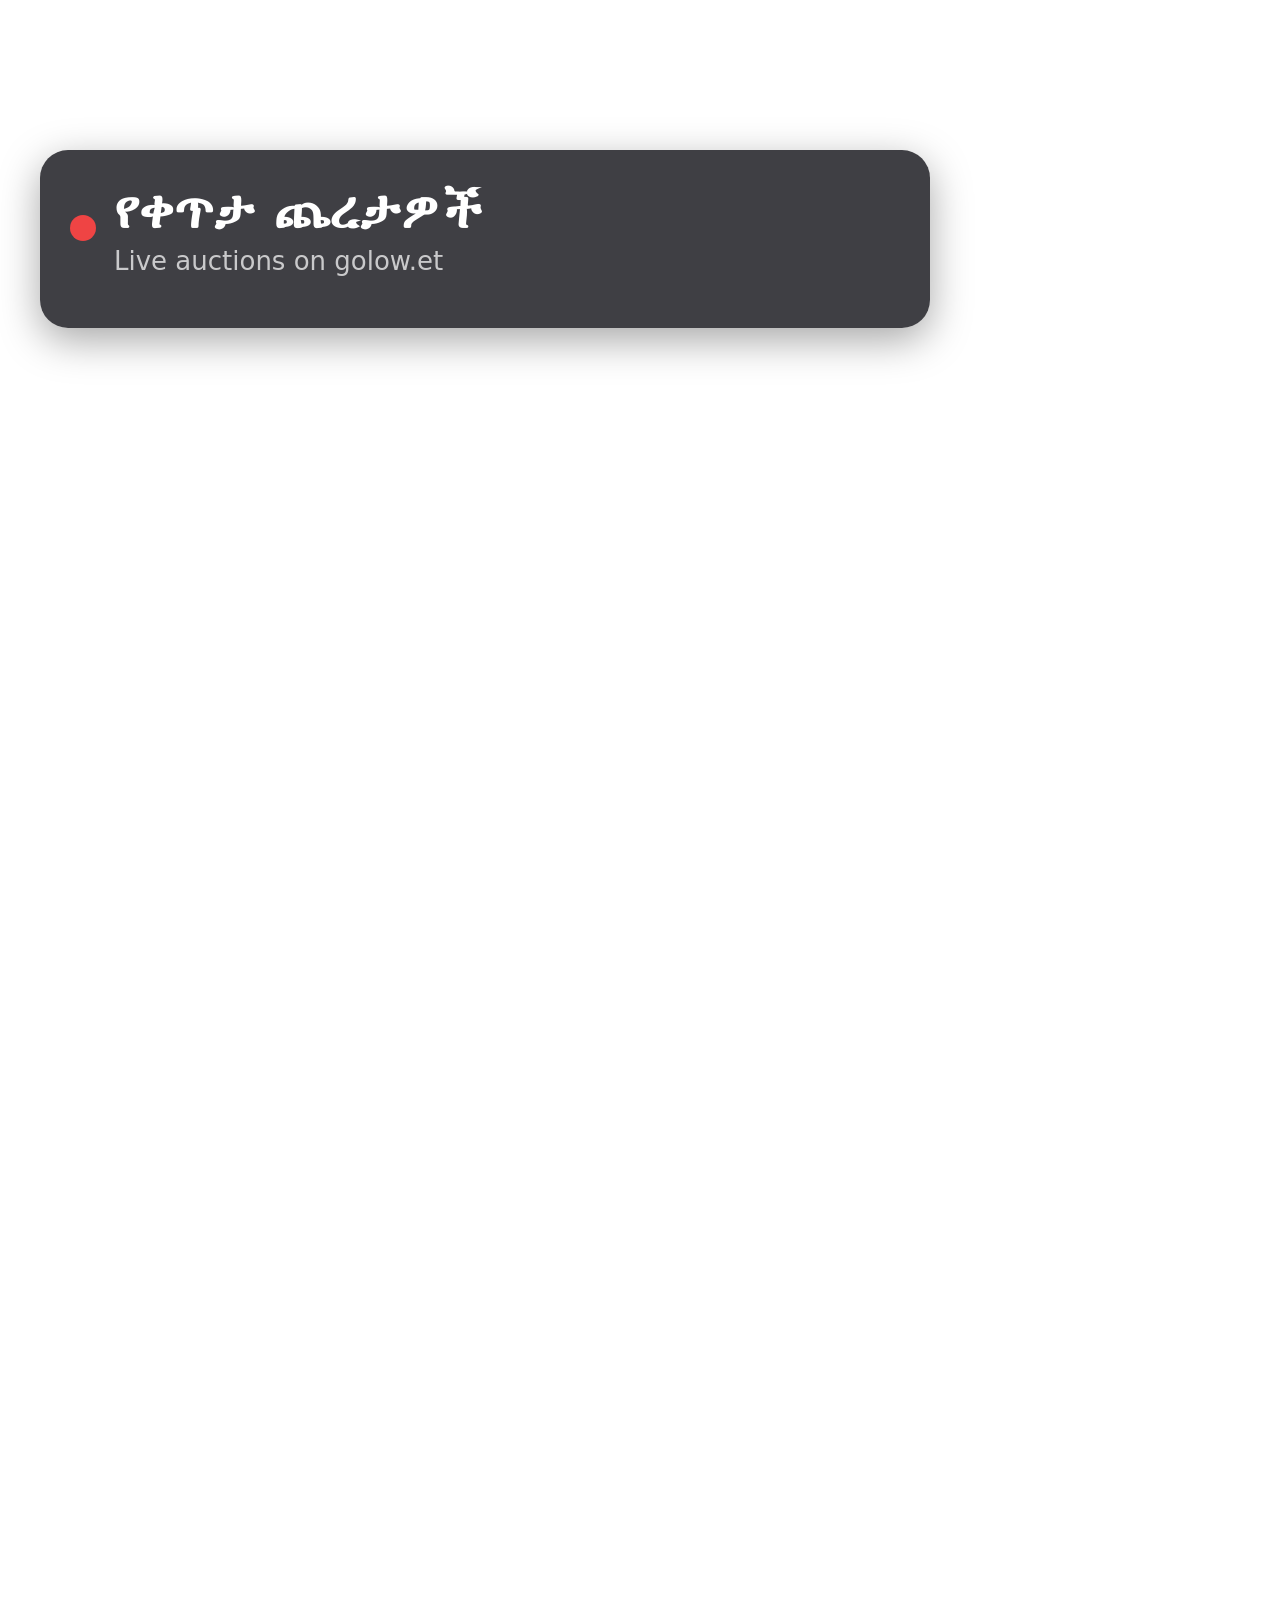
==== golow_telegram/studio/static/board.html @ 7a944973 "Add GOLOW Live Studio on its own subdomain with admin sign-in The OBS control panel and scenes (over" ====
<!doctype html>
<html lang="am">
<head>
<meta charset="utf-8">
<meta name="viewport" content="width=1080">
<title>GOLOW Live — Board</title>
<link rel="stylesheet" href="css/scene.css">
</head>
<body>
<div class="stage">
  <div class="board glass">
    <h1><span class="dot"></span><span id="head"></span></h1>
    <div class="rows" id="rows"></div>
  </div>
  <div class="status" id="status"></div>
</div>
<script src="config.js"></script>
<script src="js/strings.js"></script>
<script src="js/bus.js"></script>
<script src="js/golow-api.js"></script>
<script src="js/sound.js"></script>
<script>
(function () {
  "use strict";
  var G = Golow, U = G.util, T = GolowText, esc = U.esc;
  var params = new URLSearchParams(location.search);
  if (params.get("preview") === "1") document.body.classList.add("checker");
  var max = Math.max(1, Math.min(10, Number(params.get("max")) || 5));
  var sound = params.get("sound") !== "0";
  var items = [], counts = {};
  document.getElementById("head").innerHTML = esc(T.board.am) + '<span class="en">' + esc(T.board.en) + "</span>";

  function pct(a) {
    if (a.targetBidCount) return Math.min(1, (a.activeBidCount || 0) / a.targetBidCount);
    var s = Date.parse(a.startsAt), e = Date.parse(a.endsAt), n = U.now();
    return isFinite(s) && isFinite(e) && e > s ? Math.max(0, Math.min(1, (n - s) / (e - s))) : 0;
  }

  function render(flashId) {
    var list = items.filter(U.isLive).sort(function (x, y) { return pct(y) - pct(x) || (y.activeBidCount || 0) - (x.activeBidCount || 0); }).slice(0, max);
    document.getElementById("rows").innerHTML = list.map(function (a) {
      var img = a.imageUrl ? '<img src="' + esc(a.imageUrl) + '" alt="" onerror="this.outerHTML=\'<div class=ph>🎁</div>\'">' : '<div class="ph">🎁</div>';
      var count = a.targetBidCount ? a.activeBidCount + " / " + a.targetBidCount : String(a.activeBidCount || 0);
      return '<div class="brow' + (a.id === flashId ? " flash" : "") + '">' + img +
        '<div class="t">' + esc(a.title) + "</div>" +
        '<div class="m">' + esc(count) + " " + T.bidsUnit + " · " + esc(U.money(a.tenderFeeAmount, a.currency)) + " · #" + esc(a.shortCode) + "</div>" +
        '<div class="bar' + (a.targetBidCount ? "" : " timebased") + '"><i style="width:' + (pct(a) * 100).toFixed(1) + '%"></i></div></div>';
    }).join("");
  }

  function reload() {
    return G.listAuctions().then(function (list) {
      items = list; list.forEach(function (a) { counts[a.id] = a.activeBidCount; });
      document.getElementById("status").textContent = "";
      render();
    }).catch(function (e) { document.getElementById("status").textContent = "API: " + e.message; });
  }

  G.live.on(function (type, p) {
    if (type === "bidCountChanged") {
      var a = items.find(function (x) { return x.id === Number(p.auctionId); });
      if (!a) return reload();
      var up = p.activeBidCount > (counts[a.id] || 0);
      a.activeBidCount = counts[a.id] = p.activeBidCount;
      render(up ? a.id : null);
      if (up && sound) GolowSound.play("new-bid");
    } else if (type !== "bidCountChanged") reload();
  });
  G.live.onStatus(function (s) { if (s === "reconnecting") document.getElementById("status").textContent = "reconnecting…"; });
  G.live.joinList();
  reload();
  setInterval(reload, 60000);
})();
</script>
</body>
</html>
---- golow_telegram/studio/static/css/scene.css ----
/* Shared styles for the 1080×1920 OBS scenes (overlay, board, reveal). Transparent background. */
:root {
  --safe-top: 150px;     /* TikTok: host name, viewer count */
  --safe-bottom: 560px;  /* TikTok: comments, gift bar */
  --safe-right: 150px;   /* TikTok: like / share buttons */
  --safe-left: 40px;
  --gold: #ffb800;
  --orange: #ff6a00;
  --brand: linear-gradient(135deg, var(--gold), var(--orange));
  --ink: #0b0b0f;
  --panel: rgba(10, 10, 16, .78);
  --success: #22c55e;
  --danger: #ef4444;
  --text: #fff;
  --muted: rgba(255, 255, 255, .72);
  --font: "Noto Sans Ethiopic", "Nyala", "Abyssinica SIL", system-ui, -apple-system, "Segoe UI", Roboto, sans-serif;
}
* { box-sizing: border-box; }
html, body { margin: 0; padding: 0; background: transparent; overflow: hidden; }
body { font-family: var(--font); color: var(--text); }
body.checker { background: repeating-conic-gradient(#2a2a33 0 25%, #1c1c22 0 50%) 0 0 / 40px 40px; }

.stage { position: relative; width: 1080px; height: 1920px; overflow: hidden; }
.hidden { display: none !important; }
.en { display: block; font-size: .5em; font-weight: 500; color: var(--muted); margin-top: .2em; }
.glass { background: var(--panel); backdrop-filter: blur(6px); -webkit-backdrop-filter: blur(6px); border-radius: 28px; box-shadow: 0 12px 40px rgba(0, 0, 0, .35); }

/* ---------- auction card ---------- */
.card { position: absolute; top: var(--safe-top); left: var(--safe-left); right: var(--safe-right); padding: 26px 30px; display: grid; grid-template-columns: auto 1fr; gap: 6px 26px; align-items: center; border: 3px solid rgba(255, 184, 0, .55); }
.card.nothumb { grid-template-columns: 1fr; }
.card .thumb { grid-row: span 3; width: 150px; height: 150px; border-radius: 22px; object-fit: cover; background: #1d1d25; }
.card .title { font-size: 44px; font-weight: 800; line-height: 1.1; overflow: hidden; display: -webkit-box; -webkit-line-clamp: 2; -webkit-box-orient: vertical; }
.card .meta { font-size: 26px; color: var(--muted); }
.card .meta b { color: var(--gold); font-weight: 700; }
.card .row { display: flex; justify-content: space-between; align-items: baseline; gap: 16px; grid-column: 1 / -1; }
.card .count { font-size: 34px; font-weight: 800; }
.card .count.bump { animation: bump .45s ease-out; }
.card .timer { font-size: 32px; font-weight: 700; font-variant-numeric: tabular-nums; color: var(--gold); }
.card .badge { position: absolute; top: -22px; right: 24px; padding: 6px 18px; border-radius: 999px; background: var(--danger); font-weight: 800; font-size: 26px; animation: pulse 1s infinite; }
.card.almost { animation: almost 1.1s ease-in-out infinite; border-color: var(--danger); }
.bar { grid-column: 1 / -1; height: 26px; border-radius: 999px; background: rgba(255, 255, 255, .14); overflow: hidden; }
.bar > i { display: block; height: 100%; width: 0; background: var(--brand); border-radius: 999px; transition: width .6s ease; }
.bar.timebased > i { width: 100% !important; background: repeating-linear-gradient(45deg, var(--gold) 0 24px, var(--orange) 24px 48px); background-size: 68px 68px; animation: stripes 1.2s linear infinite; }

/* ---------- panels under the card ---------- */
.panel { position: absolute; top: calc(var(--safe-top) + 290px); left: var(--safe-left); right: var(--safe-right); padding: 34px 38px; animation: slidein .5s ease-out; }
.panel h2 { margin: 0 0 18px; font-size: 48px; }
.rules ol { list-style: none; margin: 0; padding: 0; display: grid; gap: 18px; }
.rules li { display: flex; gap: 22px; align-items: center; font-size: 38px; font-weight: 700; opacity: 0; animation: slidein .5s ease-out forwards; }
.rules li .n { flex: none; width: 62px; height: 62px; border-radius: 50%; background: var(--brand); color: var(--ink); display: grid; place-items: center; font-weight: 900; }
.message { border: 4px solid var(--orange); font-size: 56px; font-weight: 800; line-height: 1.2; text-align: center; }
.winnerp { border: 4px solid var(--success); text-align: center; background: rgba(6, 40, 20, .85); }
.winnerp .trophy { font-size: 140px; line-height: 1; }
.winnerp .big { font-size: 60px; font-weight: 900; color: var(--success); }
.winnerp .amount { font-size: 96px; font-weight: 900; margin: 10px 0; }
.winnerp .who { font-size: 40px; color: var(--muted); font-variant-numeric: tabular-nums; }

/* ---------- toasts ---------- */
.toasts { position: absolute; left: var(--safe-left); right: var(--safe-right); bottom: calc(var(--safe-bottom) + 170px); display: flex; flex-direction: column-reverse; align-items: center; gap: 14px; pointer-events: none; }
.toast { padding: 20px 34px; border-radius: 26px; background: var(--brand); color: var(--ink); font-size: 54px; font-weight: 900; text-align: center; box-shadow: 0 10px 30px rgba(0, 0, 0, .4); animation: toast 2.8s ease-out forwards; }
.toast .en { color: rgba(11, 11, 15, .75); }
.toast.long { animation-duration: 7s; }
.toast.red { background: var(--danger); color: #fff; }
.toast.red .en { color: rgba(255, 255, 255, .85); }
.toast.green { background: var(--success); color: #fff; }

/* ---------- bid-now banner ---------- */
.cta { position: absolute; left: var(--safe-left); right: var(--safe-right); bottom: calc(var(--safe-bottom) + 16px); padding: 18px 28px; border-radius: 26px; background: var(--brand); color: var(--ink); text-align: center; font-size: 46px; font-weight: 900; animation: gentle 2.4s ease-in-out infinite; }
.cta .en { color: rgba(11, 11, 15, .75); }

/* ---------- hype countdown ---------- */
.hype { position: absolute; inset: 0; display: grid; place-items: center; background: rgba(0, 0, 0, .35); }
.hype span { font-size: 380px; font-weight: 900; color: var(--gold); text-shadow: 0 10px 50px rgba(255, 106, 0, .8); animation: hype .9s ease-out; }
.hype span.go { font-size: 200px; }

/* ---------- effects ---------- */
.fx { position: absolute; inset: 0; pointer-events: none; overflow: hidden; }
.coin { position: absolute; width: 56px; height: 56px; border-radius: 50%; background: radial-gradient(circle at 35% 30%, #fff6c4, var(--gold) 45%, #c27a00); box-shadow: 0 0 18px rgba(255, 184, 0, .8); animation: coin 1.4s ease-out forwards; }
.confetti { position: absolute; top: -40px; width: 18px; height: 30px; border-radius: 4px; animation: fall linear forwards; }

.status { position: absolute; right: 20px; bottom: 14px; font-size: 18px; color: rgba(255, 255, 255, .55); }
.status.bad { color: #fca5a5; }

@keyframes bump { 0% { transform: scale(1); } 40% { transform: scale(1.35); color: var(--gold); } 100% { transform: scale(1); } }
@keyframes pulse { 50% { transform: scale(1.08); } }
@keyframes almost { 50% { box-shadow: 0 0 0 10px rgba(239, 68, 68, .45), 0 12px 40px rgba(0, 0, 0, .35); } }
@keyframes stripes { to { background-position: 68px 0; } }
@keyframes slidein { from { transform: translateX(-120%); opacity: 0; } to { transform: none; opacity: 1; } }
@keyframes toast { 0% { transform: scale(.4); opacity: 0; } 10% { transform: scale(1.06); opacity: 1; } 16% { transform: scale(1); } 80% { opacity: 1; transform: translateY(0); } 100% { opacity: 0; transform: translateY(-160px); } }
@keyframes gentle { 50% { filter: brightness(1.15); box-shadow: 0 0 34px rgba(255, 184, 0, .55); } }
@keyframes hype { from { transform: scale(2.2); opacity: 0; } to { transform: scale(1); opacity: 1; } }
@keyframes coin { from { transform: translate(0, 0) scale(.6); opacity: 1; } to { transform: translate(var(--dx), var(--dy)) scale(1); opacity: 0; } }
@keyframes fall { to { transform: translate(var(--dx), 2000px) rotate(var(--rot)); } }

/* ---------- live board ---------- */
.board { position: absolute; top: var(--safe-top); left: var(--safe-left); right: var(--safe-right); padding: 30px; }
.board h1 { margin: 0 0 22px; font-size: 52px; display: flex; align-items: center; gap: 18px; }
.board h1 .dot { width: 26px; height: 26px; border-radius: 50%; background: var(--danger); animation: blink 1s infinite; }
.board .rows { display: grid; gap: 18px; }
.brow { display: grid; grid-template-columns: 110px 1fr; gap: 6px 22px; align-items: center; padding: 18px; border-radius: 22px; background: rgba(255, 255, 255, .06); }
.brow img, .brow .ph { grid-row: span 3; width: 110px; height: 110px; border-radius: 18px; object-fit: cover; background: #1d1d25; display: grid; place-items: center; font-size: 56px; }
.brow .t { font-size: 36px; font-weight: 800; white-space: nowrap; overflow: hidden; text-overflow: ellipsis; }
.brow .m { font-size: 26px; color: var(--muted); }
.brow .bar { height: 20px; }
.brow.flash { animation: flash .9s ease-out; }
@keyframes blink { 50% { opacity: .2; } }
@keyframes flash { 0% { background: rgba(255, 184, 0, .55); } 100% { background: rgba(255, 255, 255, .06); } }

/* ---------- reveal ---------- */
.reveal { position: absolute; top: var(--safe-top); left: var(--safe-left); right: var(--safe-right); bottom: var(--safe-bottom); padding: 30px 34px; display: flex; flex-direction: column; }
.reveal h1 { margin: 0; font-size: 60px; }
.reveal .sub { font-size: 28px; color: var(--muted); margin: 6px 0 18px; }
.reveal .list { flex: 1; overflow: hidden; display: flex; flex-direction: column; gap: 12px; }
.rrow { display: flex; align-items: center; gap: 20px; padding: 14px 22px; border-radius: 18px; background: rgba(255, 255, 255, .08); font-size: 38px; font-weight: 800; animation: slidein .35s ease-out; }
.rrow .amt { min-width: 300px; font-variant-numeric: tabular-nums; }
.rrow .tag { margin-left: auto; font-size: 30px; }
.rrow.dup .amt { text-decoration: line-through; text-decoration-color: var(--danger); text-decoration-thickness: 6px; color: rgba(255, 255, 255, .55); }
.rrow.dup .tag { color: var(--danger); }
.rrow.uniq .tag { color: var(--gold); }
.rrow.win { background: var(--success); color: #fff; font-size: 46px; }
.rrow.win .who { font-size: 30px; opacity: .9; }
.reveal .legend { font-size: 22px; color: var(--muted); margin-top: 14px; }
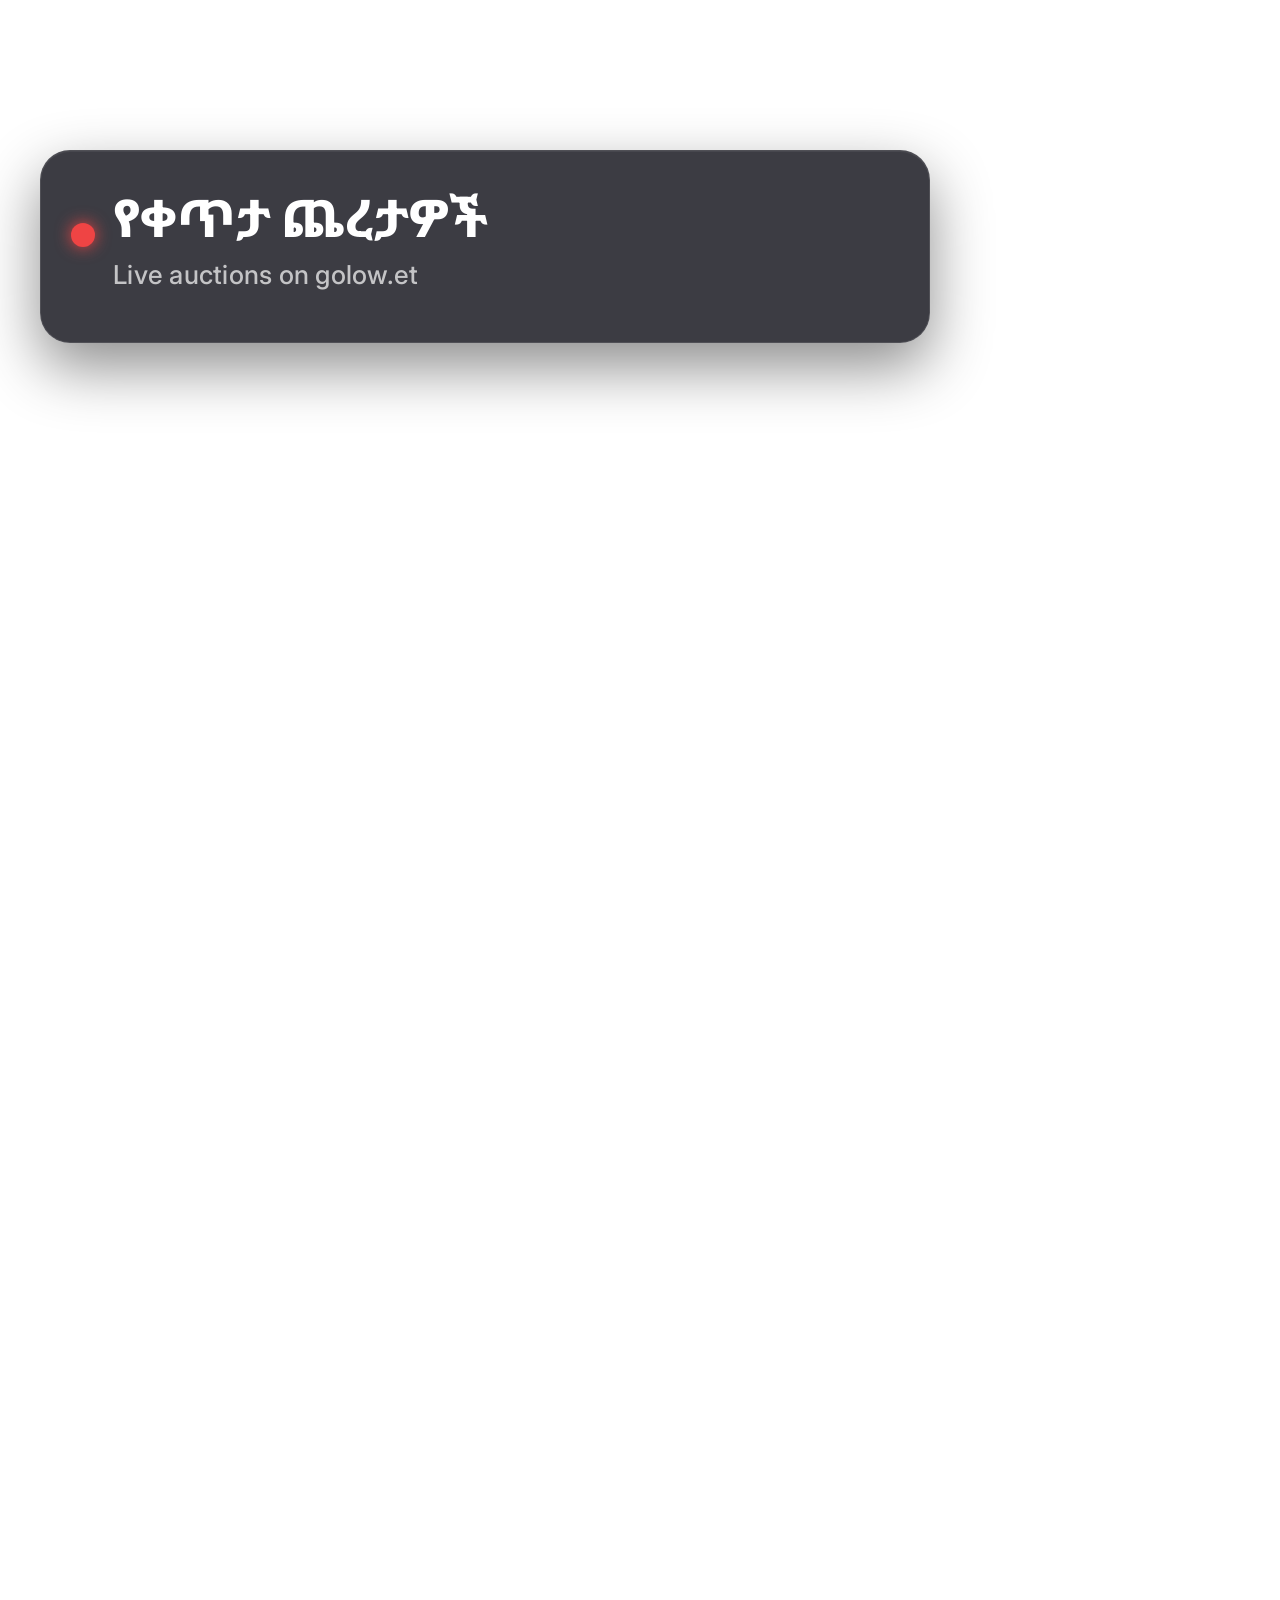
==== commit 2ceba029: "Dev/prod presets, modern studio UI and streaming-platform integration Environments - ENVIRONMENT=dev" ====
--- a/golow_telegram/studio/static/board.html
+++ b/golow_telegram/studio/static/board.html
@@ -2,9 +2,12 @@
 <html lang="am">
 <head>
 <meta charset="utf-8">
-<meta name="viewport" content="width=1080">
 <title>GOLOW Live — Board</title>
+<link rel="preconnect" href="https://fonts.googleapis.com">
+<link rel="preconnect" href="https://fonts.gstatic.com" crossorigin>
+<link rel="stylesheet" href="https://fonts.googleapis.com/css2?family=Inter:wght@400;500;600;700;800;900&family=Noto+Sans+Ethiopic:wght@400;500;700;800;900&display=swap">
 <link rel="stylesheet" href="css/scene.css">
+<script src="js/platform.js"></script>
 </head>
 <body>
 <div class="stage">
@@ -19,58 +22,6 @@
 <script src="js/bus.js"></script>
 <script src="js/golow-api.js"></script>
 <script src="js/sound.js"></script>
-<script>
-(function () {
-  "use strict";
-  var G = Golow, U = G.util, T = GolowText, esc = U.esc;
-  var params = new URLSearchParams(location.search);
-  if (params.get("preview") === "1") document.body.classList.add("checker");
-  var max = Math.max(1, Math.min(10, Number(params.get("max")) || 5));
-  var sound = params.get("sound") !== "0";
-  var items = [], counts = {};
-  document.getElementById("head").innerHTML = esc(T.board.am) + '<span class="en">' + esc(T.board.en) + "</span>";
-
-  function pct(a) {
-    if (a.targetBidCount) return Math.min(1, (a.activeBidCount || 0) / a.targetBidCount);
-    var s = Date.parse(a.startsAt), e = Date.parse(a.endsAt), n = U.now();
-    return isFinite(s) && isFinite(e) && e > s ? Math.max(0, Math.min(1, (n - s) / (e - s))) : 0;
-  }
-
-  function render(flashId) {
-    var list = items.filter(U.isLive).sort(function (x, y) { return pct(y) - pct(x) || (y.activeBidCount || 0) - (x.activeBidCount || 0); }).slice(0, max);
-    document.getElementById("rows").innerHTML = list.map(function (a) {
-      var img = a.imageUrl ? '<img src="' + esc(a.imageUrl) + '" alt="" onerror="this.outerHTML=\'<div class=ph>🎁</div>\'">' : '<div class="ph">🎁</div>';
-      var count = a.targetBidCount ? a.activeBidCount + " / " + a.targetBidCount : String(a.activeBidCount || 0);
-      return '<div class="brow' + (a.id === flashId ? " flash" : "") + '">' + img +
-        '<div class="t">' + esc(a.title) + "</div>" +
-        '<div class="m">' + esc(count) + " " + T.bidsUnit + " · " + esc(U.money(a.tenderFeeAmount, a.currency)) + " · #" + esc(a.shortCode) + "</div>" +
-        '<div class="bar' + (a.targetBidCount ? "" : " timebased") + '"><i style="width:' + (pct(a) * 100).toFixed(1) + '%"></i></div></div>';
-    }).join("");
-  }
-
-  function reload() {
-    return G.listAuctions().then(function (list) {
-      items = list; list.forEach(function (a) { counts[a.id] = a.activeBidCount; });
-      document.getElementById("status").textContent = "";
-      render();
-    }).catch(function (e) { document.getElementById("status").textContent = "API: " + e.message; });
-  }
-
-  G.live.on(function (type, p) {
-    if (type === "bidCountChanged") {
-      var a = items.find(function (x) { return x.id === Number(p.auctionId); });
-      if (!a) return reload();
-      var up = p.activeBidCount > (counts[a.id] || 0);
-      a.activeBidCount = counts[a.id] = p.activeBidCount;
-      render(up ? a.id : null);
-      if (up && sound) GolowSound.play("new-bid");
-    } else if (type !== "bidCountChanged") reload();
-  });
-  G.live.onStatus(function (s) { if (s === "reconnecting") document.getElementById("status").textContent = "reconnecting…"; });
-  G.live.joinList();
-  reload();
-  setInterval(reload, 60000);
-})();
-</script>
+<script src="js/board.js"></script>
 </body>
 </html>
--- a/golow_telegram/studio/static/css/scene.css
+++ b/golow_telegram/studio/static/css/scene.css
@@ -1,76 +1,95 @@
-/* Shared styles for the 1080×1920 OBS scenes (overlay, board, reveal). Transparent background. */
+/* Shared styles for the OBS scenes (overlay, board, reveal). Transparent background; canvas size and safe areas
+ * come from js/platform.js (--w, --h, --safe-*). */
 :root {
-  --safe-top: 150px;     /* TikTok: host name, viewer count */
-  --safe-bottom: 560px;  /* TikTok: comments, gift bar */
-  --safe-right: 150px;   /* TikTok: like / share buttons */
-  --safe-left: 40px;
+  --w: 1080px; --h: 1920px;
+  --safe-top: 150px; --safe-bottom: 560px; --safe-right: 150px; --safe-left: 40px;
   --gold: #ffb800;
   --orange: #ff6a00;
-  --brand: linear-gradient(135deg, var(--gold), var(--orange));
+  --brand: linear-gradient(135deg, #ffc93c 0%, #ff8a00 55%, #ff5a00 100%);
   --ink: #0b0b0f;
-  --panel: rgba(10, 10, 16, .78);
+  --panel: rgba(12, 12, 20, .80);
+  --panel-line: rgba(255, 255, 255, .10);
   --success: #22c55e;
   --danger: #ef4444;
   --text: #fff;
-  --muted: rgba(255, 255, 255, .72);
-  --font: "Noto Sans Ethiopic", "Nyala", "Abyssinica SIL", system-ui, -apple-system, "Segoe UI", Roboto, sans-serif;
+  --muted: rgba(255, 255, 255, .70);
+  --font: "Inter", "Noto Sans Ethiopic", "Nyala", "Abyssinica SIL", system-ui, -apple-system, "Segoe UI", Roboto, sans-serif;
+  --radius: 30px;
 }
 * { box-sizing: border-box; }
 html, body { margin: 0; padding: 0; background: transparent; overflow: hidden; }
-body { font-family: var(--font); color: var(--text); }
+body { font-family: var(--font); color: var(--text); -webkit-font-smoothing: antialiased; }
 body.checker { background: repeating-conic-gradient(#2a2a33 0 25%, #1c1c22 0 50%) 0 0 / 40px 40px; }
 
-.stage { position: relative; width: 1080px; height: 1920px; overflow: hidden; }
+.stage { position: relative; width: var(--w); height: var(--h); overflow: hidden; }
 .hidden { display: none !important; }
-.en { display: block; font-size: .5em; font-weight: 500; color: var(--muted); margin-top: .2em; }
-.glass { background: var(--panel); backdrop-filter: blur(6px); -webkit-backdrop-filter: blur(6px); border-radius: 28px; box-shadow: 0 12px 40px rgba(0, 0, 0, .35); }
+.en { display: block; font-size: .5em; font-weight: 500; color: var(--muted); margin-top: .25em; letter-spacing: .01em; }
+.glass {
+  background: var(--panel);
+  backdrop-filter: blur(14px) saturate(140%); -webkit-backdrop-filter: blur(14px) saturate(140%);
+  border: 1.5px solid var(--panel-line);
+  border-radius: var(--radius);
+  box-shadow: 0 24px 60px rgba(0, 0, 0, .45), inset 0 1px 0 rgba(255, 255, 255, .06);
+}
 
 /* ---------- auction card ---------- */
-.card { position: absolute; top: var(--safe-top); left: var(--safe-left); right: var(--safe-right); padding: 26px 30px; display: grid; grid-template-columns: auto 1fr; gap: 6px 26px; align-items: center; border: 3px solid rgba(255, 184, 0, .55); }
+.card {
+  position: absolute; top: var(--safe-top); left: var(--safe-left); right: var(--safe-right);
+  padding: 30px 28px 26px; display: grid; grid-template-columns: auto 1fr; gap: 8px 24px; align-items: center;
+  border-color: rgba(255, 184, 0, .45);
+}
 .card.nothumb { grid-template-columns: 1fr; }
-.card .thumb { grid-row: span 3; width: 150px; height: 150px; border-radius: 22px; object-fit: cover; background: #1d1d25; }
-.card .title { font-size: 44px; font-weight: 800; line-height: 1.1; overflow: hidden; display: -webkit-box; -webkit-line-clamp: 2; -webkit-box-orient: vertical; }
-.card .meta { font-size: 26px; color: var(--muted); }
+.card .thumb { grid-row: span 3; width: 150px; height: 150px; border-radius: 24px; object-fit: cover; background: #1d1d25; box-shadow: 0 8px 24px rgba(0, 0, 0, .4); }
+.card .title { font-size: 44px; font-weight: 800; line-height: 1.08; letter-spacing: -.01em; overflow: hidden; display: -webkit-box; -webkit-line-clamp: 2; -webkit-box-orient: vertical; }
+.card .meta { font-size: 25px; color: var(--muted); }
 .card .meta b { color: var(--gold); font-weight: 700; }
 .card .row { display: flex; justify-content: space-between; align-items: baseline; gap: 16px; grid-column: 1 / -1; }
-.card .count { font-size: 34px; font-weight: 800; }
+.card .count { font-size: 34px; font-weight: 800; font-variant-numeric: tabular-nums; }
 .card .count.bump { animation: bump .45s ease-out; }
-.card .timer { font-size: 32px; font-weight: 700; font-variant-numeric: tabular-nums; color: var(--gold); }
-.card .badge { position: absolute; top: -22px; right: 24px; padding: 6px 18px; border-radius: 999px; background: var(--danger); font-weight: 800; font-size: 26px; animation: pulse 1s infinite; }
+.card .timer { font-size: 32px; font-weight: 800; font-variant-numeric: tabular-nums; color: var(--gold); }
+.card .live { position: absolute; top: -20px; left: 28px; display: flex; align-items: center; gap: 10px; padding: 6px 16px 6px 14px; border-radius: 999px; background: var(--danger); font-weight: 800; font-size: 22px; letter-spacing: .08em; box-shadow: 0 6px 18px rgba(239, 68, 68, .5); }
+.card .live i { width: 12px; height: 12px; border-radius: 50%; background: #fff; animation: blink 1.2s infinite; }
+.card .badge { position: absolute; top: -20px; right: 24px; padding: 6px 18px; border-radius: 999px; background: var(--brand); color: var(--ink); font-weight: 900; font-size: 24px; animation: pulse 1s infinite; box-shadow: 0 6px 18px rgba(255, 106, 0, .5); }
 .card.almost { animation: almost 1.1s ease-in-out infinite; border-color: var(--danger); }
-.bar { grid-column: 1 / -1; height: 26px; border-radius: 999px; background: rgba(255, 255, 255, .14); overflow: hidden; }
-.bar > i { display: block; height: 100%; width: 0; background: var(--brand); border-radius: 999px; transition: width .6s ease; }
+.bar { position: relative; grid-column: 1 / -1; height: 26px; border-radius: 999px; background: rgba(255, 255, 255, .12); overflow: hidden; }
+.bar > i { display: block; height: 100%; width: 0; background: var(--brand); border-radius: 999px; transition: width .6s cubic-bezier(.2, .8, .2, 1); box-shadow: 0 0 18px rgba(255, 138, 0, .8); }
 .bar.timebased > i { width: 100% !important; background: repeating-linear-gradient(45deg, var(--gold) 0 24px, var(--orange) 24px 48px); background-size: 68px 68px; animation: stripes 1.2s linear infinite; }
 
 /* ---------- panels under the card ---------- */
-.panel { position: absolute; top: calc(var(--safe-top) + 290px); left: var(--safe-left); right: var(--safe-right); padding: 34px 38px; animation: slidein .5s ease-out; }
-.panel h2 { margin: 0 0 18px; font-size: 48px; }
+.panel { position: absolute; top: calc(var(--safe-top) + 300px); left: var(--safe-left); right: var(--safe-right); padding: 34px 38px; animation: slidein .5s cubic-bezier(.2, .8, .2, 1); }
+.panel h2 { margin: 0 0 20px; font-size: 48px; font-weight: 800; }
 .rules ol { list-style: none; margin: 0; padding: 0; display: grid; gap: 18px; }
 .rules li { display: flex; gap: 22px; align-items: center; font-size: 38px; font-weight: 700; opacity: 0; animation: slidein .5s ease-out forwards; }
 .rules li .n { flex: none; width: 62px; height: 62px; border-radius: 50%; background: var(--brand); color: var(--ink); display: grid; place-items: center; font-weight: 900; }
-.message { border: 4px solid var(--orange); font-size: 56px; font-weight: 800; line-height: 1.2; text-align: center; }
-.winnerp { border: 4px solid var(--success); text-align: center; background: rgba(6, 40, 20, .85); }
+.message { border: 3px solid rgba(255, 138, 0, .8); font-size: 56px; font-weight: 800; line-height: 1.2; text-align: center; }
+.winnerp { border: 3px solid var(--success); text-align: center; background: radial-gradient(circle at 50% 0, rgba(34, 197, 94, .35), rgba(6, 30, 16, .9) 65%); }
 .winnerp .trophy { font-size: 140px; line-height: 1; }
-.winnerp .big { font-size: 60px; font-weight: 900; color: var(--success); }
-.winnerp .amount { font-size: 96px; font-weight: 900; margin: 10px 0; }
+.winnerp .big { font-size: 60px; font-weight: 900; color: #4ade80; }
+.winnerp .amount { font-size: 96px; font-weight: 900; margin: 10px 0; font-variant-numeric: tabular-nums; }
 .winnerp .who { font-size: 40px; color: var(--muted); font-variant-numeric: tabular-nums; }
 
 /* ---------- toasts ---------- */
-.toasts { position: absolute; left: var(--safe-left); right: var(--safe-right); bottom: calc(var(--safe-bottom) + 170px); display: flex; flex-direction: column-reverse; align-items: center; gap: 14px; pointer-events: none; }
-.toast { padding: 20px 34px; border-radius: 26px; background: var(--brand); color: var(--ink); font-size: 54px; font-weight: 900; text-align: center; box-shadow: 0 10px 30px rgba(0, 0, 0, .4); animation: toast 2.8s ease-out forwards; }
+.toasts { position: absolute; left: var(--safe-left); right: var(--safe-right); bottom: calc(var(--safe-bottom) + 250px); display: flex; flex-direction: column-reverse; align-items: center; gap: 14px; pointer-events: none; }
+.toast { padding: 20px 36px; border-radius: 28px; background: var(--brand); color: var(--ink); font-size: 52px; font-weight: 900; text-align: center; box-shadow: 0 16px 40px rgba(0, 0, 0, .45); animation: toast 2.8s ease-out forwards; }
 .toast .en { color: rgba(11, 11, 15, .75); }
 .toast.long { animation-duration: 7s; }
-.toast.red { background: var(--danger); color: #fff; }
-.toast.red .en { color: rgba(255, 255, 255, .85); }
-.toast.green { background: var(--success); color: #fff; }
+.toast.red { background: linear-gradient(135deg, #f87171, #dc2626); color: #fff; }
+.toast.red .en, .toast.blue .en, .toast.green .en { color: rgba(255, 255, 255, .88); }
+.toast.green { background: linear-gradient(135deg, #4ade80, #16a34a); color: #fff; }
+.toast.blue { background: linear-gradient(135deg, #3b82f6, #7c3aed); color: #fff; }
 
-/* ---------- bid-now banner ---------- */
-.cta { position: absolute; left: var(--safe-left); right: var(--safe-right); bottom: calc(var(--safe-bottom) + 16px); padding: 18px 28px; border-radius: 26px; background: var(--brand); color: var(--ink); text-align: center; font-size: 46px; font-weight: 900; animation: gentle 2.4s ease-in-out infinite; }
+/* ---------- bid-now banner (+ QR) ---------- */
+.cta { position: absolute; left: var(--safe-left); right: var(--safe-right); bottom: calc(var(--safe-bottom) + 16px); padding: 18px 28px; border-radius: 28px; background: var(--brand); color: var(--ink); display: flex; align-items: center; justify-content: center; gap: 24px; font-size: 46px; font-weight: 900; animation: gentle 2.4s ease-in-out infinite; box-shadow: 0 16px 40px rgba(0, 0, 0, .4); }
+.cta .txt { text-align: center; }
 .cta .en { color: rgba(11, 11, 15, .75); }
+.cta .qr { flex: none; display: flex; flex-direction: column; align-items: center; gap: 4px; }
+.cta .qr img { width: 150px; height: 150px; border-radius: 14px; background: #fff; padding: 6px; }
+.cta .qr small { font-size: 18px; font-weight: 700; color: rgba(11, 11, 15, .8); }
+.cta.has-qr .txt { text-align: left; flex: 1; }
 
 /* ---------- hype countdown ---------- */
-.hype { position: absolute; inset: 0; display: grid; place-items: center; background: rgba(0, 0, 0, .35); }
-.hype span { font-size: 380px; font-weight: 900; color: var(--gold); text-shadow: 0 10px 50px rgba(255, 106, 0, .8); animation: hype .9s ease-out; }
+.hype { position: absolute; inset: 0; display: grid; place-items: center; background: radial-gradient(circle, rgba(0, 0, 0, .25), rgba(0, 0, 0, .55)); }
+.hype span { font-size: 380px; font-weight: 900; background: var(--brand); -webkit-background-clip: text; background-clip: text; color: transparent; filter: drop-shadow(0 10px 40px rgba(255, 106, 0, .7)); animation: hype .9s cubic-bezier(.2, .8, .2, 1); }
 .hype span.go { font-size: 200px; }
 
 /* ---------- effects ---------- */
@@ -83,40 +102,52 @@
 
 @keyframes bump { 0% { transform: scale(1); } 40% { transform: scale(1.35); color: var(--gold); } 100% { transform: scale(1); } }
 @keyframes pulse { 50% { transform: scale(1.08); } }
-@keyframes almost { 50% { box-shadow: 0 0 0 10px rgba(239, 68, 68, .45), 0 12px 40px rgba(0, 0, 0, .35); } }
+@keyframes blink { 50% { opacity: .25; } }
+@keyframes almost { 50% { box-shadow: 0 0 0 10px rgba(239, 68, 68, .45), 0 24px 60px rgba(0, 0, 0, .45); } }
 @keyframes stripes { to { background-position: 68px 0; } }
-@keyframes slidein { from { transform: translateX(-120%); opacity: 0; } to { transform: none; opacity: 1; } }
+@keyframes slidein { from { transform: translateX(-110%); opacity: 0; } to { transform: none; opacity: 1; } }
 @keyframes toast { 0% { transform: scale(.4); opacity: 0; } 10% { transform: scale(1.06); opacity: 1; } 16% { transform: scale(1); } 80% { opacity: 1; transform: translateY(0); } 100% { opacity: 0; transform: translateY(-160px); } }
-@keyframes gentle { 50% { filter: brightness(1.15); box-shadow: 0 0 34px rgba(255, 184, 0, .55); } }
+@keyframes gentle { 50% { filter: brightness(1.12); box-shadow: 0 0 40px rgba(255, 184, 0, .55); } }
 @keyframes hype { from { transform: scale(2.2); opacity: 0; } to { transform: scale(1); opacity: 1; } }
 @keyframes coin { from { transform: translate(0, 0) scale(.6); opacity: 1; } to { transform: translate(var(--dx), var(--dy)) scale(1); opacity: 0; } }
-@keyframes fall { to { transform: translate(var(--dx), 2000px) rotate(var(--rot)); } }
+@keyframes fall { to { transform: translate(var(--dx), calc(var(--h) + 80px)) rotate(var(--rot)); } }
 
 /* ---------- live board ---------- */
 .board { position: absolute; top: var(--safe-top); left: var(--safe-left); right: var(--safe-right); padding: 30px; }
-.board h1 { margin: 0 0 22px; font-size: 52px; display: flex; align-items: center; gap: 18px; }
-.board h1 .dot { width: 26px; height: 26px; border-radius: 50%; background: var(--danger); animation: blink 1s infinite; }
-.board .rows { display: grid; gap: 18px; }
-.brow { display: grid; grid-template-columns: 110px 1fr; gap: 6px 22px; align-items: center; padding: 18px; border-radius: 22px; background: rgba(255, 255, 255, .06); }
+.board h1 { margin: 0 0 22px; font-size: 52px; font-weight: 800; display: flex; align-items: center; gap: 18px; }
+.board h1 .dot { flex: none; width: 24px; height: 24px; border-radius: 50%; background: var(--danger); box-shadow: 0 0 16px var(--danger); animation: blink 1s infinite; }
+.board .rows { display: grid; gap: 16px; }
+.brow { display: grid; grid-template-columns: 110px 1fr; gap: 6px 22px; align-items: center; padding: 18px; border-radius: 24px; background: rgba(255, 255, 255, .06); border: 1px solid rgba(255, 255, 255, .06); }
 .brow img, .brow .ph { grid-row: span 3; width: 110px; height: 110px; border-radius: 18px; object-fit: cover; background: #1d1d25; display: grid; place-items: center; font-size: 56px; }
 .brow .t { font-size: 36px; font-weight: 800; white-space: nowrap; overflow: hidden; text-overflow: ellipsis; }
 .brow .m { font-size: 26px; color: var(--muted); }
 .brow .bar { height: 20px; }
 .brow.flash { animation: flash .9s ease-out; }
-@keyframes blink { 50% { opacity: .2; } }
-@keyframes flash { 0% { background: rgba(255, 184, 0, .55); } 100% { background: rgba(255, 255, 255, .06); } }
+@keyframes flash { 0% { background: rgba(255, 184, 0, .5); } 100% { background: rgba(255, 255, 255, .06); } }
 
 /* ---------- reveal ---------- */
 .reveal { position: absolute; top: var(--safe-top); left: var(--safe-left); right: var(--safe-right); bottom: var(--safe-bottom); padding: 30px 34px; display: flex; flex-direction: column; }
-.reveal h1 { margin: 0; font-size: 60px; }
-.reveal .sub { font-size: 28px; color: var(--muted); margin: 6px 0 18px; }
+.reveal h1 { margin: 0; font-size: 56px; font-weight: 800; line-height: 1.1; }
+.reveal .sub { font-size: 28px; color: var(--muted); margin: 8px 0 18px; }
 .reveal .list { flex: 1; overflow: hidden; display: flex; flex-direction: column; gap: 12px; }
 .rrow { display: flex; align-items: center; gap: 20px; padding: 14px 22px; border-radius: 18px; background: rgba(255, 255, 255, .08); font-size: 38px; font-weight: 800; animation: slidein .35s ease-out; }
 .rrow .amt { min-width: 300px; font-variant-numeric: tabular-nums; }
 .rrow .tag { margin-left: auto; font-size: 30px; }
 .rrow.dup .amt { text-decoration: line-through; text-decoration-color: var(--danger); text-decoration-thickness: 6px; color: rgba(255, 255, 255, .55); }
-.rrow.dup .tag { color: var(--danger); }
+.rrow.dup .tag { color: #f87171; }
 .rrow.uniq .tag { color: var(--gold); }
-.rrow.win { background: var(--success); color: #fff; font-size: 46px; }
-.rrow.win .who { font-size: 30px; opacity: .9; }
+.rrow.win { background: linear-gradient(135deg, #22c55e, #15803d); color: #fff; font-size: 46px; box-shadow: 0 10px 30px rgba(34, 197, 94, .45); }
+.rrow.win .who { font-size: 28px; opacity: .92; }
 .reveal .legend { font-size: 22px; color: var(--muted); margin-top: 14px; }
+
+/* ---------- 16:9 platforms (YouTube, Facebook): content in a left column, alerts on the right ---------- */
+.landscape .card, .landscape .panel, .landscape .board, .landscape .cta { right: auto; width: 860px; }
+.landscape .rules li { font-size: 32px; }
+.landscape .message { font-size: 48px; }
+.landscape .winnerp .trophy { font-size: 100px; }
+.landscape .winnerp .amount { font-size: 80px; }
+.landscape .toasts { left: auto; right: var(--safe-right); width: 860px; bottom: calc(var(--safe-bottom) + 20px); align-items: flex-end; }
+.landscape .cta { bottom: var(--safe-bottom); }
+.landscape .hype span { font-size: 300px; }
+.landscape .reveal { right: auto; width: 1100px; }
+.landscape .panel { top: calc(var(--safe-top) + 320px); }
